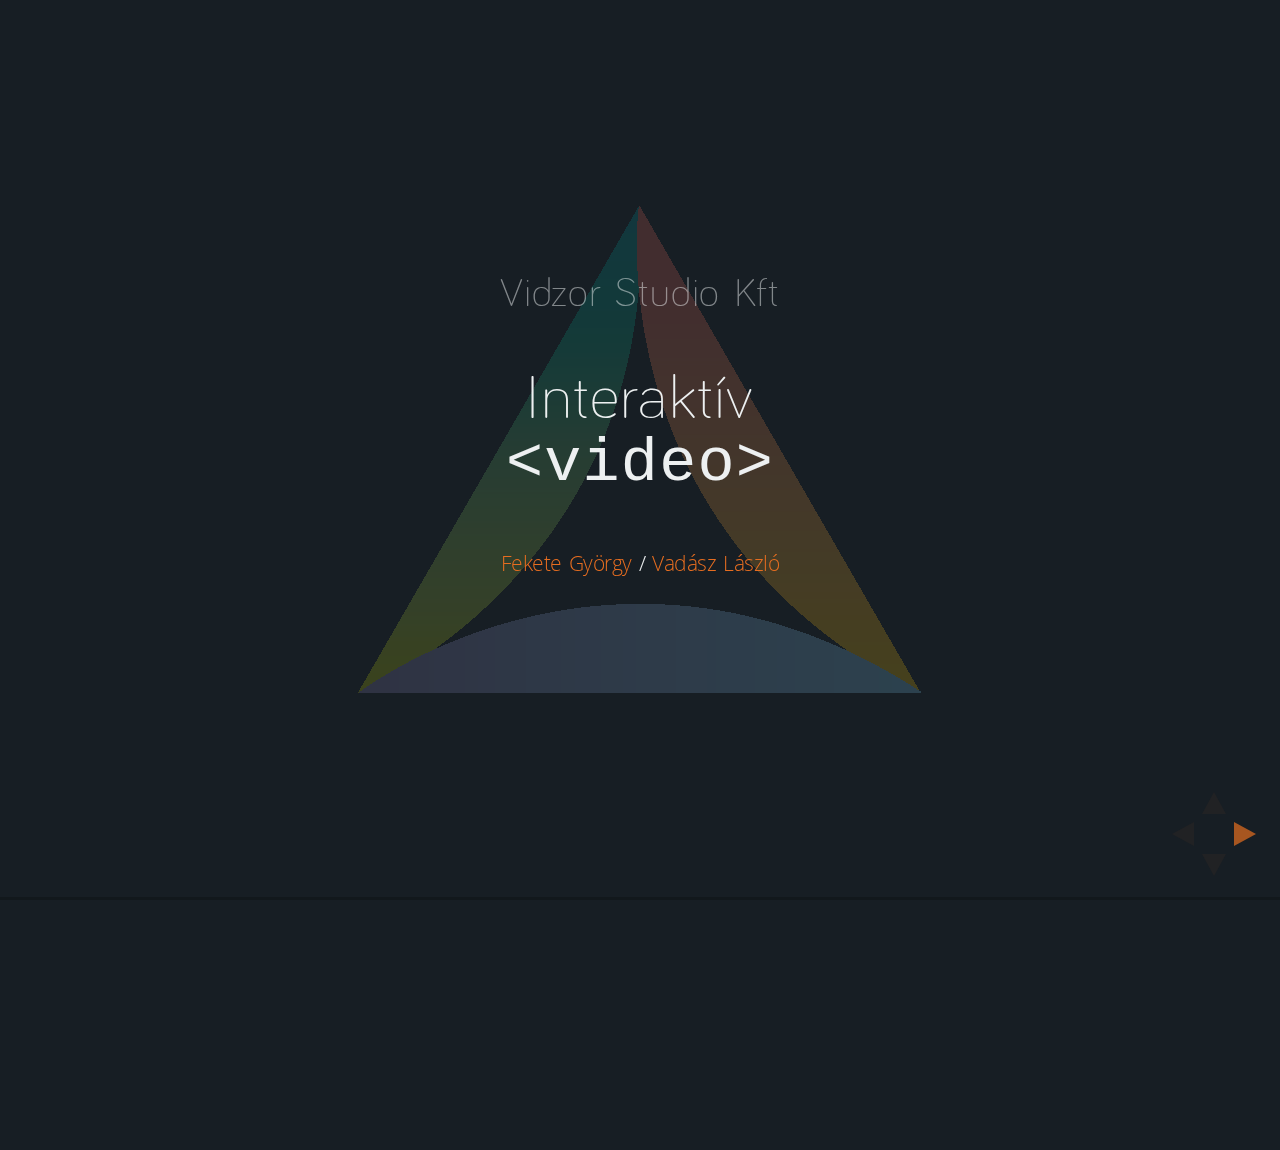
==== presentations/bmeklubest-2015-01-15/index.html @ bdf4fe71 "bme prezi init" ====
<!doctype html>
<html lang="en">

	<head>
		<meta charset="utf-8">

		<title>Vidzor - Interaktív &lt;video&gt;</title>

		<meta name="description" content="A framework for easily creating beautiful presentations using HTML">
		<meta name="author" content="Hakim El Hattab">

		<meta name="apple-mobile-web-app-capable" content="yes" />
		<meta name="apple-mobile-web-app-status-bar-style" content="black-translucent" />

		<meta name="viewport" content="width=device-width, initial-scale=1.0, maximum-scale=1.0, user-scalable=no">

		<link rel="stylesheet" href="css/reveal.min.css">
		<link rel="stylesheet" href="css/vidzor.css" id="theme">

		<!-- For syntax highlighting -->
		<link rel="stylesheet" href="lib/css/zenburn.css">

		<!-- If the query includes 'print-pdf', include the PDF print sheet -->
		<script>
			if( window.location.search.match( /print-pdf/gi ) ) {
				var link = document.createElement( 'link' );
				link.rel = 'stylesheet';
				link.type = 'text/css';
				link.href = 'css/print/pdf.css';
				document.getElementsByTagName( 'head' )[0].appendChild( link );
			}
		</script>

		<!--[if lt IE 9]>
		<script src="lib/js/html5shiv.js"></script>
		<![endif]-->
	</head>

	<body class="dark">

		<div class="reveal">

			<!-- Any section element inside of this container is displayed as a slide -->
			<div class="slides">
				<section data-background="assets/vidzor.png" data-background-size="30rem" data-background-id="bg-vidzor">

					<!--<img class="logo" src="assets/p-dark-logo2.png" width="100" style="margin-bottom: 100px">-->
					<h3 style="opacity: 0.5">Vidzor Studio Kft</h3>

					<h1>Interaktív<br> <code>&lt;video&gt;</code></h1>

					<p style="font-size: 0.8rem">
						<a href="mailto:f@vidzor.com">Fekete György</a> / <a href="mailto:lv@vidzor.com">Vadász László</a>
					</p>

				</section>

<!-- DEMO -->
				<section>
					<h2>Demo</h2>
					<iframe src="http://vidzor.com/media/projects/Qww8j8UsfW_.html?embed=true&t=1412775415811"
							name="vidzor"
							frameborder="0"
							mozallowfullscreen=""
							webkitallowfullscreen=""
							allowfullscreen=""
							style="width: 640px; height:480px;">
							<a href="http://vidzor.com">Vidzor - Interactive Videos</a>
					</iframe>
				</section>

				<section>

					<h2>Tartalom</h2>

					<ol>
						<li><code>&lt;video&gt;</code> lépésről lépésre</li>
						<li>A valóság</li>
						<li>Mobil platformok</li>
						<li>Az elkövetkezendő jövő API-jai</li>
					</ol>
				</section>

<!-- VIDEO 101 -->
				<section>
					<section data-background="assets/blender.png" data-background-size="40rem">
						<h1>Egy kis történelem</h1>
					</section>
					<section>
						<h2>Flash és Silverlight</h2>
						<pre><code data-trim class="html">
&lt;object width="300" height="500"&gt;
	&lt;param name="movie" value="http://www.yoursite.com/video.flv"&gt;
	&lt;embed src="http://www.yoursite.com/video.flv" width="300" height="500"&gt;&lt;/embed&gt;
&lt;/object&gt;
					</code></pre>

                        <ul class="nostyle">
                            <li>&plus; Egységes</li>
                            <li>&plus; Video stream</li>
                            <li class="fragment">&minus; Plugin szükséges</li>
                            <li class="fragment">&minus; Zárt</li>
                            <li class="fragment">&minus; A HTML és Flash közötti kommunikáció nehézkes</li>
                            <li class="fragment">&minus; Gyártók támogatásának hiánya</li>
                        </ul>

					</section>


					<section>
						<h2>HTML5 video</h2>
						<pre><code data-trim class="html">
&lt;video preload="auto" poster="url"&gt;
   &lt;source src="/video.webm#t=10" type="video/webm; codecs='vp8, vorbis'"/&gt;
   &lt;source src="/video.mp4#t=10" type="video/mp4; codecs='avc1.42C028, mp4a.40.2'"/&gt;
   ...
&lt;/video&gt;
					</code></pre>
                        <ul class="nostyle">
                            <li>&plus; Szabványos</li>
                            <li class="fragment">&plus; Többféle formátum</li>
                            <li class="fragment">&plus; HTML API</li>
                            <li class="fragment">&plus; Mobil eszközökön is elérhető</li>
                            <li class="fragment">&plus; Folyamatos fejlesztés</li>
                            <li class="fragment">&minus; Video stream hiánya</li>
                            <li class="fragment">&minus; Implementációs eltérések</li>
                        </ul>

					</section>

				</section>


<!-- Problémák -->
				<section>
					<section data-background="assets/matrix.png" data-background-size="30rem">
                        <h1>A jelen</h1>
                    </section>

					<section>
						<h2>Böngésző és formátum támogatottság</h2>

						<ul >
							<li><span style="display:inline-block; width:9.5rem;">Chrome <strong>3+</strong>:</span>  <code>WebM</code>, <code>OGV</code>, <code>MP4</code> <span class="muted">audio: ACC|MP3</span></li>
							<li><span style="display:inline-block; width:9.5rem;">Firefox <strong>15+</strong>: </span> <code>WebM</code>, <code>OGV</code>, <code>MP4</code> <span class="muted">részlegesen</span></li>
							<li><span style="display:inline-block; width:9.5rem;">Internet Explorer <strong>9+</strong>:</span> <code>MP4</code>, <code>WebM</code> <span class="muted">külön codekkel</span></li>
							<li><span style="display:inline-block; width:9.5rem;">Safari <strong>3+</strong>:</span> <code>MP4</code> <span class="muted">audio: ACC</span>, <code>OGV</code> <span class="muted">külön codekkel</span> + QuickTime</li>
						</ul>
					</section>

					<section>
						<h2>Implemtációs eltérések probémája</h2>
						<ul>
							<li class="fragment">Különböző számú / hiányzó eventek</li>
							<li class="fragment">Chrome párhuzamos letöltési limit</li>
                            <li>IE9-ben nem működik a <code>preload="none"</code> (mobile adatformagolom!)</li>
                            <li>IE &lt; 10 nem támogatja a fullscreen módot</li>
                            <li class="fragment">Időzítési problémák</li>
                            <li class="fragment"><code>timeupdate</code> event VS <code>setTimeout</code> VS <code>requestAnimationFrame</code> VS <code>&lt;track&gt;</code></li>
                            <li>iPhone-on a videólejátszás külön ablakban történik</li>
						</ul>
					</section>


					<section>
						<h2>Popcorn JS</h2>
					</section>
				</section>

<!-- Future -->
				<section data-background="assets/bttf.png" data-background-size="40rem" data-background-id="bg-feature">
					<h1>A közeljövő</h1>
				</section>

				<section>
					<section>
						<h2>&lt;track&gt;</h2>
						<p> Időzített szöveges adatsáv </p>

						<ul style="margin-top:1rem">
							<li>Típusai:
								<ul>
									<li>Felirat</li>
									<li>Fejezetek megjelölése</li>
									<li>Keresési információk</li>
									<li>Metaadatok</li>
								</ul>
							</li>

							<li class="fragment">Betölthető fájlként (VTT fájl ~ Subrip)</li>
							<li class="fragment">Dinaikusan is létrehozható (időzítés)</li>
							<li class="fragment">Támogatottság
								<ul>
									<li>Chrome <strong>23+</strong></li>
									<li>Firefox <strong>31+</strong></li>
									<li>Internet Explorer <strong>10+</strong></li>
									<li>Safari <strong>6+</strong></li>
								</ul>
							</li>
						</ul>
					</section>

					<section>
						<h2>&lt;track&gt; &dash; példa</h2>

						<pre><code data-trim class="html">
&lt;video&gt;
   &lt;source ...&gt;
   &lt;track kind="subtitle" src="sub-en.srt" srclang="en" default&gt;
   &lt;track kind="subtitle" src="sub-hu.srt" srclang="hu"&gt;
   &lt;track kind="chapters" src="..."&gt;
   &lt;track kind="descriptions" src="..."&gt;
   &lt;track kind="metadata" src="meta.vtt" label="Location informations"&gt;
&lt;/video&gt;
						</code></pre>
					</section>


					<section>
						<h2>MediaSource és MediaStream</h2>
						<ul>
							<li>MediaSource
								<ul>
									<li>videó (és audió) forrás manipulálása</li>
									<li>Hangsáv váltás lejátszás közben</li>
									<li>Bufferelés optimalizálása</li>
									<li>Videó részeletek korlátozás (pl. login)</li>
								</ul>
							</li>
							<li class="fragment">MediaStream
								<ul>
									<li>Valódi audio/videó stream</li>
									<li>Helyi adatfolyam pl: webkamera</li>
									<li>Távoli adatfolyam pl: WebRTC</li>
								</ul>
							</li>
							<li class="fragment">Támogatottság
								<ul>
									<li>Chrome <strong>23+</strong></li>
									<li>Firefox <strong>25+</strong></li>
									<li>Internet Explorer <strong>11+ (részben)</strong></li>
									<li>Safari <strong>8+ (részben)</strong></li>
								</ul>
							</li>
						</ul>

					</section>

					<section>
						<h2>MediaStream &dash; példa</h2>
						<iframe src="https://simpl.info/getusermedia/sources/" style="width: 640px; height:550px;"></iframe>
					</section>



					<section>
						<h2>EME</h2>
						<h3>Encrypted Media Extensions</h3>

						<ul>
							<li class="fragment">A Media Element (opcionális) bővítménye </li>
							<li class="fragment">Csak egy API <span class="muted">nincs benne a tartalom védelem</span> </li>
							<li class="fragment">Felhasználó azonosítást nem tartalmaz</li>
							<li class="fragment">Támogatás
								<ul>
									<li>Chrome <strong>23</strong> <br>
										<code class="muted">chrome://flags/#enable-encrypted-media</code><br>
										<code class="muted">chrome://flags/#disable-prefixed-encrypted-media</code></li>
									<li>Firefox <strong>25</strong></li>
									<li>Internet Explorer <strong>11</strong> <br><span  class="muted">Csak Window 8-on</span></li>
									<li>Safari <strong>8</strong></li>
								</ul>
							</li>
						</ul>
					</section>

					<section>
						<h2>Kapcsolódó technológiák</h2>

						<ul>
							<li>
								<h3 class="fragment" style="margin-bottom: 0.2em">Media Source</h3>
								<ul style="margin-bottom: 2em">
									<li class="fragment">Feldarabolt média stream-elése</li>
								</ul>
							</li>
							<li>
								<h3 class="fragment" style="margin-bottom: 0.2em">Dynamic Adaptive Streaming over HTTP (DASH)</h3>
								<ul style="margin-bottom: 2em">
									<li class="fragment">Körülményektől függő videó bitrate</li>
									<li class="fragment"><a href="http://www-itec.uni-klu.ac.at/dash/">DASH.js</a></li>
								</ul>
							</li>

							<li>
								<h3 class="fragment" style="margin-bottom: 0.2em">Media Presentation Description - .mpd fájl</h3>
								<ul style="margin-bottom: 2em">
									<li class="fragment">XML alapú</li>
									<li class="fragment">Stream-elt, több felbontásos (esetleg titkosított) videófálok leírója</li>
								</ul>
							</li>
						</ul>
					</section>
				</section>


<!-- The end -->
				<section data-background="assets/riddler.png" data-background-size="25rem" data-background-id="bg-riddler">
					<h1 style="font-size:400%"></h1>
				</section>


				<section>
					<h1>Köszönjük a figyelmet</h1>
					<a href="http://maxinteger.github.io/presentations/presentations/webkonf-2014-11-08/index.html#/">
						<img class="no-border" src="http://api.qrserver.com/v1/create-qr-code/?color=171E24&amp;bgcolor=edf0f1&amp;data=http%3A%2F%2Fmaxinteger.github.io%2Fpresentations%2Fpresentations%2Fwebkonf-2014-11-08%2Findex.html%23%2F&amp;qzone=1&amp;margin=0&amp;size=400x400&amp;ecc=L" alt="qr code" />
					</a>
				</section>

				<!-- Links -->
				<section>
					<ul style="list-style:none">
						<li>
							<a href="http://vidzor.com">Vidzor</a>
						</li>
						<li>
							<h3 style="margin-top:0.8rem; margin-bottom:0.3rem">&lt;video&gt;</h3>
							<ul>
								<li><a href="http://www.html5rocks.com/en/tutorials/video/basics/">HTML5rocks - video basic</a></li>
								<li><a href="http://www.w3.org/2010/05/video/mediaevents.html">Media events</a></li>
							</ul>
						</li>

						<li>
							<h3 style="margin-top:0.8rem; margin-bottom:0.3rem">&lt;track&gt;</h3>
							<ul>
								<li><a href="http://www.html5rocks.com/en/tutorials/track/basics/">HTML5rocks - Track tutorial</a></li>
								<li><a href="https://simpl.info/getusermedia/sources/">MediaStreamTrack példa</a></li>
							</ul>
						</li>


						<li>
							<h3 style="margin-top:0.8rem; margin-bottom:0.3rem">Media API</h3>
							<ul>
								<li><a href="http://updates.html5rocks.com/2011/11/Stream-video-using-the-MediaSource-API">HTML5rocks - MediaSource API</a></li>
								<li><a href="http://www.html5rocks.com/en/tutorials/getusermedia/intro/">HTML5rocks - Media Stream</a></li>
							</ul>
						</li>

						<li>
							<h3 style="margin-top:0.8rem; margin-bottom:0.3rem">Media titkosítás</h3>
							<ul>
								<li><a href="http://www.html5rocks.com/en/tutorials/eme/basics/">HTML5rock - EME WTF </a></li>
								<li><a href="http://www-itec.uni-klu.ac.at/dash/">DASH.js</a></li>
							</ul>
						</li>

						<li>
							<h3 style="margin-top:0.8rem; margin-bottom:0.3rem">Példák</h3>
							<ul>
								<li><a href="https://simpl.info/">Simpl.info</a></li>
							</ul>
						</li>
					</ul>
				</section>
			</div>



		</div>

		<script src="lib/js/head.min.js"></script>
		<script src="js/reveal.js"></script>

		<script>

			// Full list of configuration options available here:
			// https://github.com/hakimel/reveal.js#configuration
			Reveal.initialize({
				controls: true,
				progress: true,
				history: true,
				center: true,

				theme: Reveal.getQueryHash().theme, // available themes are in /css/theme
				transition: Reveal.getQueryHash().transition || 'default', // default/cube/page/concave/zoom/linear/fade/none

				// Parallax scrolling
				// parallaxBackgroundImage: 'https://s3.amazonaws.com/hakim-static/reveal-js/reveal-parallax-1.jpg',
				// parallaxBackgroundSize: '2100px 900px',

				// Optional libraries used to extend on reveal.js
				dependencies: [
					{ src: 'lib/js/classList.js', condition: function() { return !document.body.classList; }},
					{ src: 'plugin/markdown/marked.js', condition: function() { return !!document.querySelector( '[data-markdown]' ); } },
					{ src: 'plugin/markdown/markdown.js', condition: function() { return !!document.querySelector( '[data-markdown]' ); } },
					{ src: 'plugin/highlight/highlight.js', async: true, callback: function() { hljs.initHighlightingOnLoad(); } },
					{ src: 'plugin/zoom-js/zoom.js', async: true, condition: function() { return !!document.body.classList; } },
					{ src: 'plugin/notes/notes.js', async: true, condition: function() { return !!document.body.classList; } }
				]
			});

		</script>
		<script>
		  (function(i,s,o,g,r,a,m){i['GoogleAnalyticsObject']=r;i[r]=i[r]||function(){
		  (i[r].q=i[r].q||[]).push(arguments)},i[r].l=1*new Date();a=s.createElement(o),
		  m=s.getElementsByTagName(o)[0];a.async=1;a.src=g;m.parentNode.insertBefore(a,m)
		  })(window,document,'script','//www.google-analytics.com/analytics.js','ga');

		  ga('create', 'UA-58397188-1', 'auto');
		  ga('send', 'pageview');

		</script>
	</body>
</html>
---- presentations/bmeklubest-2015-01-15/css/vidzor.css ----
/**
 * Vidzor theme for reveal.js.
 */
@font-face {
  font-family: "Bariol";
  src: url("./fonts/Bariol_Light.otf");
  font-weight: 100;
  font-style: normal;
}

@font-face {
  font-family: "Bariol";
  src: url("./fonts/Bariol_Regular.otf");
  font-weight: 300;
  font-style: normal;
}

@font-face {
  font-family: "OpenSans";
  src: url("./fonts/OpenSans-Light.ttf") format("truetype");
  font-weight: 100;
  font-style: normal;
}


@font-face {
  font-family: "OpenSans";
  src: url("./fonts/OpenSans-Regular.ttf") format("truetype");
  font-weight: 300;
  font-style: normal;
}


@font-face {
  font-family: "OpenSans";
  src: url("./fonts/OpenSans-Bold.ttf") format("truetype");
  font-weight: 400;
  font-style: normal;
}

@font-face {
  font-family: "Mono";
  src: url("./fonts/InputMono-Regular.ttf") format("truetype");
  font-weight: 300;
  font-style: normal;
}


/* Let's get this party started */
::-webkit-scrollbar {
    width: 7px;
    height: 7px;
}

/* Track */
::-webkit-scrollbar-track {
  background: none;
}

/* Handle */
::-webkit-scrollbar-thumb {
    border-radius: 10px;
    background: rgba(0,0,0,0.1);
}
::-webkit-scrollbar-thumb:window-inactive {
  background: rgba(0,0,0,0.4);
}

/*********************************************
 * GLOBAL STYLES
 *********************************************/
html{
	font-size: 26px;
  letter-spacing: 0.01rem;
  word-spacing: 0.1rem;
}

ul.nostyle{
  list-style: none;
}

.reveal img.no-border{
  border: none !important;
}

.reveal img.logo{
  border: none;
  background: none;
}
.reveal iframe{
  max-height: 100%;
  max-width: 100%;
}
.reveal {
	letter-spacing: -0.02rem;
	line-height: 1.6rem;
	font-family: "OpenSans";
	font-weight: 100;
}

.reveal h1,
.reveal h2,
.reveal h3,
.reveal h4,
.reveal h5,
.reveal h6 {
  margin: 0 0 2.125rem 0;
  font-family: "Bariol", sans-serif;
  font-weight: 100;
  letter-spacing: 0.02em;
}

.reveal h1 {
	font-size: 2.375rem;
	line-height: 100%;
}

.reveal li {
  margin-bottom: 0.5rem;
}

.reveal li li {
  margin-bottom: 0.3rem;
}
.reveal li ul,
.reveal li ol{
  margin-top: 0.3rem;
}

.reveal .slide-background.present{
  opacity: 0.4;
}

.reveal #bg-feature.slide-background.present{
  opacity: 0.2;
}
.reveal #bg-vidzor.slide-background.present{
  opacity: 0.2;
}
.reveal #bg-riddler.slide-background.present{
  opacity: 0.6;
}

.reveal pre,
.reveal .pre-like{
	font-family: "Mono", monospace;
	padding: 2.5rem 1.5rem;
	font-size: 0.875rem;
	line-height: 1.1875rem;
	box-shadow: none;
	border-radius: 0.3rem;
}

.reveal pre .code{
  padding: 5px;
  overflow: auto;
  max-height: 400px;
  word-wrap: normal;
}
.reveal .pre-like * {
  text-align: left;
}

.reveal .muted{
	font-size: 0.75rem;
	line-height: 1.125rem;
}

.reveal a:not(.image) {
  text-decoration: none;
  -webkit-transition: color .15s ease;
  -moz-transition: color .15s ease;
  -ms-transition: color .15s ease;
  -o-transition: color .15s ease;
  transition: color .15s ease;
}

.reveal a:not(.image):hover {
  text-shadow: none;
  border: none;
}

.reveal section img {
  margin: 15px 0px;
  border: 4px solid #eeeeee;
  -webkit-transition: all .2s linear;
  -moz-transition: all .2s linear;
  -ms-transition: all .2s linear;
  -o-transition: all .2s linear;
  transition: all .2s linear;
}

.reveal a:hover img {
  box-shadow: none;
}

.reveal .progress span {
  -webkit-transition: width 800ms cubic-bezier(0.26, 0.86, 0.44, 0.985);
  -moz-transition: width 800ms cubic-bezier(0.26, 0.86, 0.44, 0.985);
  -ms-transition: width 800ms cubic-bezier(0.26, 0.86, 0.44, 0.985);
  -o-transition: width 800ms cubic-bezier(0.26, 0.86, 0.44, 0.985);
  transition: width 800ms cubic-bezier(0.26, 0.86, 0.44, 0.985);
}

/*********************************************
 * LINKS
 *********************************************/
.reveal a:not(.image) {
  color: #e66d20;
}

.light .reveal a:not(.image):hover {
  color: #71e9f4;
}

.light .reveal .roll span:after {
  color: #fff;
  background: #0d99a5;
}

/*********************************************
 * IMAGES
 *********************************************/
.reveal section img {
  background: rgba(255, 255, 255, 0.12);
  border-color: #eeeeee;
}

.reveal a:hover img {
  background: rgba(255, 255, 255, 0.2);
  border-color: #e66d20;
}

/*********************************************
 * NAVIGATION CONTROLS
 *********************************************/
.reveal .controls div.navigate-left,
.reveal .controls div.navigate-left.enabled {
  border-right-color: #e66d20;
}

.reveal .controls div.navigate-right,
.reveal .controls div.navigate-right.enabled {
  border-left-color: #e66d20;
}

.reveal .controls div.navigate-up,
.reveal .controls div.navigate-up.enabled {
  border-bottom-color: #e66d20;
}

.reveal .controls div.navigate-down,
.reveal .controls div.navigate-down.enabled {
  border-top-color: #e66d20;
}

.reveal .controls div.navigate-left.enabled:hover {
  border-right-color: #7e3c12;
}

.reveal .controls div.navigate-right.enabled:hover {
  border-left-color: #7e3c12;
}

.reveal .controls div.navigate-up.enabled:hover {
  border-bottom-color: #7e3c12;
}

.reveal .controls div.navigate-down.enabled:hover {
  border-top-color: #7e3c12;
}

/*********************************************
 * PROGRESS BAR
 *********************************************/
.reveal .progress {
  background: rgba(0, 0, 0, 0.2);
}

.reveal .progress span {
  background: #e66d20;

}

/*********************************************
 * SLIDE NUMBER
 *********************************************/
.reveal .slide-number {
  color: #e66d20;
}






/*********************************************
 * LIGHT
 *********************************************/
body.light {
	background-color: #fff;
}

.light .reveal {
	color: #171e24;
}

.light ::selection {
  color: white;
  background: #171e24;
  text-shadow: none;
}

.light .reveal pre,
.light .reveal pre code,
.light .reveal .pre-like{
	background-color: #e1e4e5;
	color: #171e24;
}




/*********************************************
 * DARK
 *********************************************/
body.dark {
	background-color: #171e24;
}

.dark .reveal {
	color: #edf0f1;
}

.dark ::selection {
  color: white;
  background: #171e24;
  text-shadow: none;
}

.dark .reveal pre,
.dark .reveal pre code,
.dark .reveal .pre-like{
	background-color: #273b4f;
	color: #edf0f1;
}

.dark .reveal .muted{
	color: #96a6a7;
}

.muted {
  opacity: 0.7;
  font-size: 0.7em;
}
.muted:hover{
  opacity: 1;
}
---- presentations/bmeklubest-2015-01-15/lib/css/zenburn.css ----
/*

Zenburn style from voldmar.ru (c) Vladimir Epifanov <voldmar@voldmar.ru>
based on dark.css by Ivan Sagalaev

*/

pre code {
  display: block; padding: 0.5em;
  background: #3F3F3F;
  color: #DCDCDC;
}

pre .keyword,
pre .tag,
pre .css .class,
pre .css .id,
pre .lisp .title,
pre .nginx .title,
pre .request,
pre .status,
pre .clojure .attribute {
  color: #E3CEAB;
}

pre .django .template_tag,
pre .django .variable,
pre .django .filter .argument {
  color: #DCDCDC;
}

pre .number,
pre .date {
  color: #8CD0D3;
}

pre .dos .envvar,
pre .dos .stream,
pre .variable,
pre .apache .sqbracket {
  color: #EFDCBC;
}

pre .dos .flow,
pre .diff .change,
pre .python .exception,
pre .python .built_in,
pre .literal,
pre .tex .special {
  color: #EFEFAF;
}

pre .diff .chunk,
pre .subst {
  color: #8F8F8F;
}

pre .dos .keyword,
pre .python .decorator,
pre .title,
pre .haskell .type,
pre .diff .header,
pre .ruby .class .parent,
pre .apache .tag,
pre .nginx .built_in,
pre .tex .command,
pre .prompt {
    color: #efef8f;
}

pre .dos .winutils,
pre .ruby .symbol,
pre .ruby .symbol .string,
pre .ruby .string {
  color: #DCA3A3;
}

pre .diff .deletion,
pre .string,
pre .tag .value,
pre .preprocessor,
pre .built_in,
pre .sql .aggregate,
pre .javadoc,
pre .smalltalk .class,
pre .smalltalk .localvars,
pre .smalltalk .array,
pre .css .rules .value,
pre .attr_selector,
pre .pseudo,
pre .apache .cbracket,
pre .tex .formula {
  color: #CC9393;
}

pre .shebang,
pre .diff .addition,
pre .comment,
pre .java .annotation,
pre .template_comment,
pre .pi,
pre .doctype {
  color: #7F9F7F;
}

pre .coffeescript .javascript,
pre .javascript .xml,
pre .tex .formula,
pre .xml .javascript,
pre .xml .vbscript,
pre .xml .css,
pre .xml .cdata {
  opacity: 0.5;
}
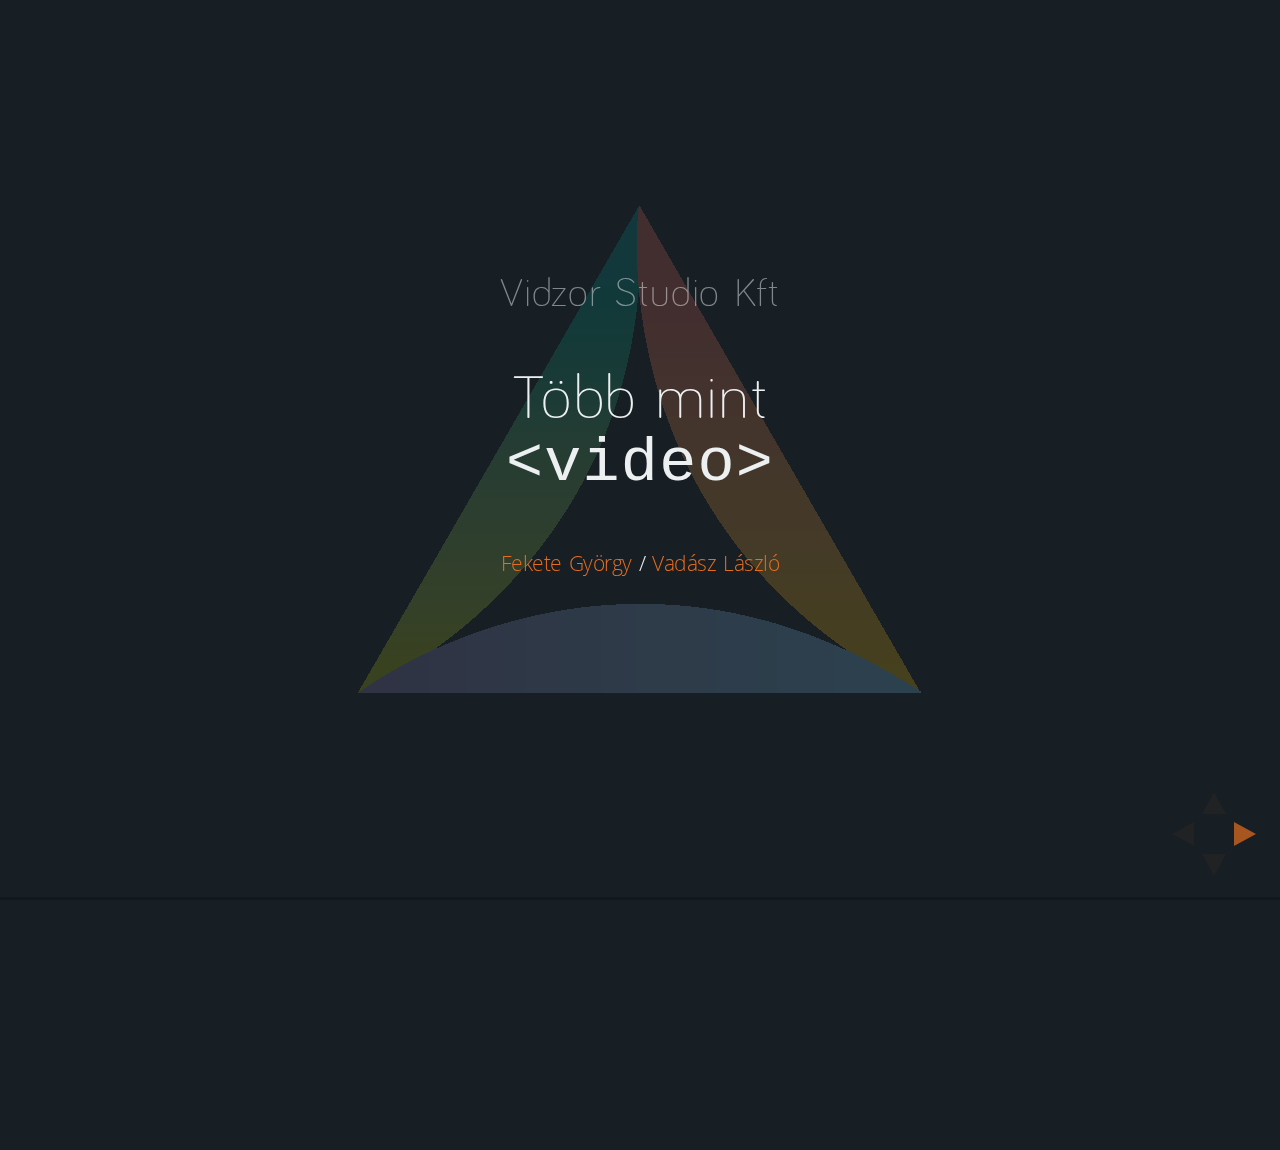
==== commit cda28ad5: "update" ====
--- a/presentations/bmeklubest-2015-01-15/index.html
+++ b/presentations/bmeklubest-2015-01-15/index.html
@@ -14,11 +14,11 @@
 
 		<meta name="viewport" content="width=device-width, initial-scale=1.0, maximum-scale=1.0, user-scalable=no">
 
-		<link rel="stylesheet" href="css/reveal.min.css">
-		<link rel="stylesheet" href="css/vidzor.css" id="theme">
+		<link rel="stylesheet" href="../vidzor-common/css/reveal.min.css">
+		<link rel="stylesheet" href="../vidzor-common/css/vidzor.css" id="theme">
 
 		<!-- For syntax highlighting -->
-		<link rel="stylesheet" href="lib/css/zenburn.css">
+		<link rel="stylesheet" href="../vidzor-common/lib/css/zenburn.css">
 
 		<!-- If the query includes 'print-pdf', include the PDF print sheet -->
 		<script>
@@ -42,17 +42,16 @@
 
 			<!-- Any section element inside of this container is displayed as a slide -->
 			<div class="slides">
-				<section data-background="assets/vidzor.png" data-background-size="30rem" data-background-id="bg-vidzor">
+				<section data-background="../vidzor-common/assets/vidzor.png" data-background-size="30rem" data-background-id="bg-vidzor">
 
 					<!--<img class="logo" src="assets/p-dark-logo2.png" width="100" style="margin-bottom: 100px">-->
 					<h3 style="opacity: 0.5">Vidzor Studio Kft</h3>
 
-					<h1>Interaktív<br> <code>&lt;video&gt;</code></h1>
+					<h1>Több mint<br> <code>&lt;video&gt;</code></h1>
 
 					<p style="font-size: 0.8rem">
 						<a href="mailto:f@vidzor.com">Fekete György</a> / <a href="mailto:lv@vidzor.com">Vadász László</a>
 					</p>
-
 				</section>
 
 <!-- DEMO -->
@@ -64,111 +63,89 @@
 							mozallowfullscreen=""
 							webkitallowfullscreen=""
 							allowfullscreen=""
-							style="width: 640px; height:480px;">
+							style="width: 900px; height:550px;">
 							<a href="http://vidzor.com">Vidzor - Interactive Videos</a>
 					</iframe>
 				</section>
 
-				<section>
-
-					<h2>Tartalom</h2>
-
-					<ol>
-						<li><code>&lt;video&gt;</code> lépésről lépésre</li>
-						<li>A valóság</li>
-						<li>Mobil platformok</li>
-						<li>Az elkövetkezendő jövő API-jai</li>
-					</ol>
-				</section>
-
 <!-- VIDEO 101 -->
 				<section>
-					<section data-background="assets/blender.png" data-background-size="40rem">
+					<section data-background="../vidzor-common/assets/blender.png" data-background-size="40rem">
 						<h1>Egy kis történelem</h1>
 					</section>
 					<section>
 						<h2>Flash és Silverlight</h2>
+                        <ul class="nostyle">
+                            <li class="text-green">&plus; Egységes</li>
+                            <li class="fragment text-green">&plus; Video stream</li>
+                            <li class="fragment text-red">&minus; Plugin szükséges</li>
+                            <li class="fragment text-red">&minus; Zárt</li>
+                            <li class="fragment text-red">&minus; A HTML és Flash közötti kommunikáció nehézkes</li>
+                            <li class="fragment text-red">&minus; Gyártók támogatásának hiánya</li>
+                        </ul>
 						<pre><code data-trim class="html">
 &lt;object width="300" height="500"&gt;
-	&lt;param name="movie" value="http://www.yoursite.com/video.flv"&gt;
-	&lt;embed src="http://www.yoursite.com/video.flv" width="300" height="500"&gt;&lt;/embed&gt;
+   &lt;param name="movie" value="http://www.yoursite.com/video.flv"&gt;
+   &lt;embed src="http://www.yoursite.com/video.flv" width="300" height="500"&gt;&lt;/embed&gt;
 &lt;/object&gt;
 					</code></pre>
 
-                        <ul class="nostyle">
-                            <li>&plus; Egységes</li>
-                            <li>&plus; Video stream</li>
-                            <li class="fragment">&minus; Plugin szükséges</li>
-                            <li class="fragment">&minus; Zárt</li>
-                            <li class="fragment">&minus; A HTML és Flash közötti kommunikáció nehézkes</li>
-                            <li class="fragment">&minus; Gyártók támogatásának hiánya</li>
+
+					</section>
+
+
+					<section>
+						<h2>HTML5 video</h2>
+				       <ul class="nostyle">
+                            <li class="text-green">&plus; Szabványos</li>
+                            <li class="fragment text-green">&plus; Többféle formátum</li>
+                            <li class="fragment text-green">&plus; HTML API</li>
+                            <li class="fragment text-green">&plus; Mobil eszközökön is elérhető</li>
+                            <li class="fragment text-green">&plus; Folyamatos fejlesztés</li>
+                            <li class="fragment text-red">&minus; Video stream és titkosítás hiánya <b>*</b></li>
+                            <li class="fragment text-red">&minus; Implementációs eltérések</li>
                         </ul>
-
-					</section>
-
-
-					<section>
-						<h2>HTML5 video</h2>
 						<pre><code data-trim class="html">
 &lt;video preload="auto" poster="url"&gt;
    &lt;source src="/video.webm#t=10" type="video/webm; codecs='vp8, vorbis'"/&gt;
-   &lt;source src="/video.mp4#t=10" type="video/mp4; codecs='avc1.42C028, mp4a.40.2'"/&gt;
    ...
 &lt;/video&gt;
-					</code></pre>
-                        <ul class="nostyle">
-                            <li>&plus; Szabványos</li>
-                            <li class="fragment">&plus; Többféle formátum</li>
-                            <li class="fragment">&plus; HTML API</li>
-                            <li class="fragment">&plus; Mobil eszközökön is elérhető</li>
-                            <li class="fragment">&plus; Folyamatos fejlesztés</li>
-                            <li class="fragment">&minus; Video stream hiánya</li>
-                            <li class="fragment">&minus; Implementációs eltérések</li>
-                        </ul>
-
-					</section>
-
-				</section>
-
-
-<!-- Problémák -->
-				<section>
-					<section data-background="assets/matrix.png" data-background-size="30rem">
-                        <h1>A jelen</h1>
-                    </section>
+						</code></pre>
+
+
+					</section>
 
 					<section>
 						<h2>Böngésző és formátum támogatottság</h2>
 
 						<ul >
-							<li><span style="display:inline-block; width:9.5rem;">Chrome <strong>3+</strong>:</span>  <code>WebM</code>, <code>OGV</code>, <code>MP4</code> <span class="muted">audio: ACC|MP3</span></li>
+							<li><span style="display:inline-block; width:9.5rem;">Chrome <strong>3+</strong>:</span>  <code>WebM</code>, <code>OGV</code>, <code>MP4</code> <span class="muted">audio: AAC|MP3</span></li>
 							<li><span style="display:inline-block; width:9.5rem;">Firefox <strong>15+</strong>: </span> <code>WebM</code>, <code>OGV</code>, <code>MP4</code> <span class="muted">részlegesen</span></li>
 							<li><span style="display:inline-block; width:9.5rem;">Internet Explorer <strong>9+</strong>:</span> <code>MP4</code>, <code>WebM</code> <span class="muted">külön codekkel</span></li>
-							<li><span style="display:inline-block; width:9.5rem;">Safari <strong>3+</strong>:</span> <code>MP4</code> <span class="muted">audio: ACC</span>, <code>OGV</code> <span class="muted">külön codekkel</span> + QuickTime</li>
-						</ul>
-					</section>
-
-					<section>
-						<h2>Implemtációs eltérések probémája</h2>
+							<li><span style="display:inline-block; width:9.5rem;">Safari <strong>3+</strong>:</span> <code>MP4</code> <span class="muted">audio: AAC</span>, <code>OGV</code> <span class="muted">külön codekkel</span> + QuickTime</li>
+						</ul>
+					</section>
+
+					<section>
+						<h2>Implemtációs eltérések problémája</h2>
+
 						<ul>
 							<li class="fragment">Különböző számú / hiányzó eventek</li>
 							<li class="fragment">Chrome párhuzamos letöltési limit</li>
-                            <li>IE9-ben nem működik a <code>preload="none"</code> (mobile adatformagolom!)</li>
-                            <li>IE &lt; 10 nem támogatja a fullscreen módot</li>
+                            <li class="fragment">IE9-ben nem működik a <code>preload="none"</code> (mobile adatformagolom!)</li>
+                            <li class="fragment">IE &lt; 10 nem támogatja a fullscreen módot</li>
                             <li class="fragment">Időzítési problémák</li>
                             <li class="fragment"><code>timeupdate</code> event VS <code>setTimeout</code> VS <code>requestAnimationFrame</code> VS <code>&lt;track&gt;</code></li>
-                            <li>iPhone-on a videólejátszás külön ablakban történik</li>
-						</ul>
-					</section>
-
-
-					<section>
-						<h2>Popcorn JS</h2>
-					</section>
+                            <li class="fragment">iPhone-on a videólejátszás külön ablakban történik</li>
+						</ul>
+
+						<p class="fragment" style="margin-top: 1em">Az egyszerű videólejátszás esetén ezek a hibák nem okoznak fennakadást</p>
+					</section>
+
 				</section>
 
 <!-- Future -->
-				<section data-background="assets/bttf.png" data-background-size="40rem" data-background-id="bg-feature">
+				<section data-background="../vidzor-common/assets/bttf.png" data-background-size="40rem" data-background-id="bg-feature">
 					<h1>A közeljövő</h1>
 				</section>
 
@@ -178,7 +155,7 @@
 						<p> Időzített szöveges adatsáv </p>
 
 						<ul style="margin-top:1rem">
-							<li>Típusai:
+							<li class="fragment">Típusai:
 								<ul>
 									<li>Felirat</li>
 									<li>Fejezetek megjelölése</li>
@@ -187,7 +164,7 @@
 								</ul>
 							</li>
 
-							<li class="fragment">Betölthető fájlként (VTT fájl ~ Subrip)</li>
+							<li class="fragment">Betölthető fájlként (VTT fájl ~ SubRip)</li>
 							<li class="fragment">Dinaikusan is létrehozható (időzítés)</li>
 							<li class="fragment">Támogatottság
 								<ul>
@@ -221,10 +198,10 @@
 						<ul>
 							<li>MediaSource
 								<ul>
-									<li>videó (és audió) forrás manipulálása</li>
+									<li>Videó (és audió) forrás manipulálása</li>
 									<li>Hangsáv váltás lejátszás közben</li>
 									<li>Bufferelés optimalizálása</li>
-									<li>Videó részeletek korlátozás (pl. login)</li>
+									<li>Videó részletek korlátozás (pl. login)</li>
 								</ul>
 							</li>
 							<li class="fragment">MediaStream
@@ -243,14 +220,13 @@
 								</ul>
 							</li>
 						</ul>
-
-					</section>
+					</section>
+
 
 					<section>
 						<h2>MediaStream &dash; példa</h2>
-						<iframe src="https://simpl.info/getusermedia/sources/" style="width: 640px; height:550px;"></iframe>
-					</section>
-
+						<iframe src="https://simpl.info/getusermedia/sources/" style="width: 900px; height:550px;"></iframe>
+					</section>
 
 
 					<section>
@@ -261,13 +237,12 @@
 							<li class="fragment">A Media Element (opcionális) bővítménye </li>
 							<li class="fragment">Csak egy API <span class="muted">nincs benne a tartalom védelem</span> </li>
 							<li class="fragment">Felhasználó azonosítást nem tartalmaz</li>
+							<li class="fragment">Netflix!</li>
 							<li class="fragment">Támogatás
 								<ul>
-									<li>Chrome <strong>23</strong> <br>
-										<code class="muted">chrome://flags/#enable-encrypted-media</code><br>
-										<code class="muted">chrome://flags/#disable-prefixed-encrypted-media</code></li>
+									<li>Chrome <strong>23</strong> <span  class="muted">Alapből flag mögé rejtve</span></li>
 									<li>Firefox <strong>25</strong></li>
-									<li>Internet Explorer <strong>11</strong> <br><span  class="muted">Csak Window 8-on</span></li>
+									<li>Internet Explorer <strong>11</strong> <span  class="muted">Csak Window 8-on</span></li>
 									<li>Safari <strong>8</strong></li>
 								</ul>
 							</li>
@@ -278,42 +253,94 @@
 						<h2>Kapcsolódó technológiák</h2>
 
 						<ul>
-							<li>
-								<h3 class="fragment" style="margin-bottom: 0.2em">Media Source</h3>
+							<li  class="fragment">
+								<h3 style="margin-bottom: 0.2em">Media Source</h3>
 								<ul style="margin-bottom: 2em">
-									<li class="fragment">Feldarabolt média stream-elése</li>
-								</ul>
-							</li>
-							<li>
-								<h3 class="fragment" style="margin-bottom: 0.2em">Dynamic Adaptive Streaming over HTTP (DASH)</h3>
+									<li>Feldarabolt média stream-elése</li>
+								</ul>
+							</li>
+							<li class="fragment">
+								<h3 style="margin-bottom: 0.2em">Dynamic Adaptive Streaming over HTTP (DASH)</h3>
 								<ul style="margin-bottom: 2em">
-									<li class="fragment">Körülményektől függő videó bitrate</li>
-									<li class="fragment"><a href="http://www-itec.uni-klu.ac.at/dash/">DASH.js</a></li>
-								</ul>
-							</li>
-
-							<li>
-								<h3 class="fragment" style="margin-bottom: 0.2em">Media Presentation Description - .mpd fájl</h3>
+									<li>Körülményektől függő videó bitrate</li>
+									<li><a href="http://www-itec.uni-klu.ac.at/dash/">DASH.js</a></li>
+								</ul>
+							</li>
+							<li class="fragment">
+								<h3 style="margin-bottom: 0.2em">Media Presentation Description - .mpd fájl</h3>
 								<ul style="margin-bottom: 2em">
-									<li class="fragment">XML alapú</li>
-									<li class="fragment">Stream-elt, több felbontásos (esetleg titkosított) videófálok leírója</li>
-								</ul>
-							</li>
-						</ul>
-					</section>
+									<li>XML alapú</li>
+									<li>Stream-elt, több felbontásos (esetleg titkosított) videófálok leírója</li>
+								</ul>
+							</li>
+						</ul>
+					</section>
+
+
+				</section>
+
+				<section>
+					<section data-background="../vidzor-common/assets/mobile.png" data-background-size="40rem" data-background-id="bg-feature">
+						<h1>Jelen</h1>
+					</section>
+
+
+					<section>
+						<h2>Trendek - lehetőségek</h2>
+						<ul>
+							<li class="fragment">Rohamosan növekvő videó fogyasztás (~80-90%)</li>
+							<li class="fragment">Webes technológiák rohamos fejlődése</li>
+							<li class="fragment">Egyre jobb és egységesebb videó paltform (HTML5)</li>
+							<li class="fragment">Egyszerű videó készítés -> egyszerű szerkesztés?</li>
+							<li class="fragment">Videó mint reklámfelület</li>
+							<li class="fragment">Videó lejtászás lehetőségeink kibővítése</li>
+						</ul>
+					</section>
+
+					<section>
+						<h2>Video game</h2>
+						<iframe src="http://watch.vidzor.com/AVPEiSBhSE_?t=201412191722&autoplay=1" style="width: 900px; height:550px;"></iframe>
+					</section>
+
+					<section>
+						<h2>360° videó</h2>
+						<iframe src="http://eyes.kolor.com/fr/i/846775716f45c58221bb265eeb74e4df" style="width: 900px; height:550px;"></iframe>
+					</section>
+
+					<section>
+						<h2>Paralell videó</h2>
+						<iframe src="https://www.hondatheotherside.com/?x=en-gb&x=hu" style="width: 900px; height:550px;"></iframe>
+					</section>
+
+					<section>
+						<h2>WebGL</h2>
+						<iframe src="https://developer.mozilla.org/samples/webgl/sample8/index.html" style="width: 900px; height:550px;"></iframe>
+					</section>
+
+					<section>
+						<h2>További lehetőségek</h2>
+						<ul>
+							<li class="fragment">Mozgáskövetés</li>
+							<li class="fragment">Arcfelismerés</li>
+							<li class="fragment">Autómatikus fejezet keresés/felismerés</li>
+						</ul>
+						<a href="http://my.vidzor.com/#/">Vidzor editor</a>
+						<a href="https://popcorn.webmaker.org/">Popcorn maker</a>
+					</section>
+
 				</section>
 
 
 <!-- The end -->
-				<section data-background="assets/riddler.png" data-background-size="25rem" data-background-id="bg-riddler">
+				<section data-background="../vidzor-common/assets/riddler.png" data-background-size="25rem" data-background-id="bg-riddler">
 					<h1 style="font-size:400%"></h1>
 				</section>
 
 
 				<section>
 					<h1>Köszönjük a figyelmet</h1>
-					<a href="http://maxinteger.github.io/presentations/presentations/webkonf-2014-11-08/index.html#/">
-						<img class="no-border" src="http://api.qrserver.com/v1/create-qr-code/?color=171E24&amp;bgcolor=edf0f1&amp;data=http%3A%2F%2Fmaxinteger.github.io%2Fpresentations%2Fpresentations%2Fwebkonf-2014-11-08%2Findex.html%23%2F&amp;qzone=1&amp;margin=0&amp;size=400x400&amp;ecc=L" alt="qr code" />
+					<a href="http://maxinteger.github.io/presentations/presentations/bmeklubest-2015-01-15/index.html#/">
+						<img class="no-border" src="http://api.qrserver.com/v1/create-qr-code/?color=171E24&amp;bgcolor=edf0f1&amp;data=http%3A%2F%2Fmaxinteger.github.io%2Fpresentations%2Fpresentations%2Fbmeklubest-2015-01-15%2Findex.html%23%2F&amp;qzone=1&amp;margin=0&amp;size=400x400&amp;ecc=L" alt="qr code" />
 					</a>
 				</section>
 
@@ -323,43 +350,15 @@
 						<li>
 							<a href="http://vidzor.com">Vidzor</a>
 						</li>
-						<li>
-							<h3 style="margin-top:0.8rem; margin-bottom:0.3rem">&lt;video&gt;</h3>
-							<ul>
-								<li><a href="http://www.html5rocks.com/en/tutorials/video/basics/">HTML5rocks - video basic</a></li>
-								<li><a href="http://www.w3.org/2010/05/video/mediaevents.html">Media events</a></li>
-							</ul>
-						</li>
-
-						<li>
-							<h3 style="margin-top:0.8rem; margin-bottom:0.3rem">&lt;track&gt;</h3>
-							<ul>
-								<li><a href="http://www.html5rocks.com/en/tutorials/track/basics/">HTML5rocks - Track tutorial</a></li>
-								<li><a href="https://simpl.info/getusermedia/sources/">MediaStreamTrack példa</a></li>
-							</ul>
-						</li>
-
-
-						<li>
-							<h3 style="margin-top:0.8rem; margin-bottom:0.3rem">Media API</h3>
-							<ul>
-								<li><a href="http://updates.html5rocks.com/2011/11/Stream-video-using-the-MediaSource-API">HTML5rocks - MediaSource API</a></li>
-								<li><a href="http://www.html5rocks.com/en/tutorials/getusermedia/intro/">HTML5rocks - Media Stream</a></li>
-							</ul>
-						</li>
-
-						<li>
-							<h3 style="margin-top:0.8rem; margin-bottom:0.3rem">Media titkosítás</h3>
-							<ul>
-								<li><a href="http://www.html5rocks.com/en/tutorials/eme/basics/">HTML5rock - EME WTF </a></li>
-								<li><a href="http://www-itec.uni-klu.ac.at/dash/">DASH.js</a></li>
-							</ul>
-						</li>
+						<li><a href="http://maxinteger.github.io/presentations/presentations/webkonf-2014-11-08/index.html">Webkonf 2014 - interaktív &lt;video&gt;</a></li>
 
 						<li>
 							<h3 style="margin-top:0.8rem; margin-bottom:0.3rem">Példák</h3>
 							<ul>
-								<li><a href="https://simpl.info/">Simpl.info</a></li>
+								<li><a href="http://watch.vidzor.com/AVPEiSBhSE_?t=201412191722&autoplay=1">Vidzor - Icerage</a></li>
+								<li><a href="http://www.kolor.com/360-video/autopano-video-360-video-stitcher.html">Kolor - 360° video</a></li>
+								<li><a href="https://www.hondatheotherside.com/?x=en-gb&x=hu">Youtube - Paralell video</a></li>
+								<li><a href="https://simpl.info/">Simpl.info - technológiai példák</a></li>
 							</ul>
 						</li>
 					</ul>
@@ -370,8 +369,8 @@
 
 		</div>
 
-		<script src="lib/js/head.min.js"></script>
-		<script src="js/reveal.js"></script>
+		<script src="../vidzor-common/lib/js/head.min.js"></script>
+		<script src="../vidzor-common/js/reveal.js"></script>
 
 		<script>
 
@@ -392,12 +391,12 @@
 
 				// Optional libraries used to extend on reveal.js
 				dependencies: [
-					{ src: 'lib/js/classList.js', condition: function() { return !document.body.classList; }},
-					{ src: 'plugin/markdown/marked.js', condition: function() { return !!document.querySelector( '[data-markdown]' ); } },
-					{ src: 'plugin/markdown/markdown.js', condition: function() { return !!document.querySelector( '[data-markdown]' ); } },
-					{ src: 'plugin/highlight/highlight.js', async: true, callback: function() { hljs.initHighlightingOnLoad(); } },
-					{ src: 'plugin/zoom-js/zoom.js', async: true, condition: function() { return !!document.body.classList; } },
-					{ src: 'plugin/notes/notes.js', async: true, condition: function() { return !!document.body.classList; } }
+					{ src: '../vidzor-common/lib/js/classList.js', condition: function() { return !document.body.classList; }},
+					{ src: '../vidzor-common/plugin/markdown/marked.js', condition: function() { return !!document.querySelector( '[data-markdown]' ); } },
+					{ src: '../vidzor-common/plugin/markdown/markdown.js', condition: function() { return !!document.querySelector( '[data-markdown]' ); } },
+					{ src: '../vidzor-common/plugin/highlight/highlight.js', async: true, callback: function() { hljs.initHighlightingOnLoad(); } },
+					{ src: '../vidzor-common/plugin/zoom-js/zoom.js', async: true, condition: function() { return !!document.body.classList; } },
+					{ src: '../vidzor-common/plugin/notes/notes.js', async: true, condition: function() { return !!document.body.classList; } }
 				]
 			});
 
--- a/presentations/vidzor-common/css/vidzor.css
+++ b/presentations/vidzor-common/css/vidzor.css
@@ -0,0 +1,372 @@
+/**
+ * Vidzor theme for reveal.js.
+ */
+@font-face {
+  font-family: "Bariol";
+  src: url("./fonts/Bariol_Light.otf");
+  font-weight: 100;
+  font-style: normal;
+}
+
+@font-face {
+  font-family: "Bariol";
+  src: url("./fonts/Bariol_Regular.otf");
+  font-weight: 300;
+  font-style: normal;
+}
+
+@font-face {
+  font-family: "OpenSans";
+  src: url("./fonts/OpenSans-Light.ttf") format("truetype");
+  font-weight: 100;
+  font-style: normal;
+}
+
+
+@font-face {
+  font-family: "OpenSans";
+  src: url("./fonts/OpenSans-Regular.ttf") format("truetype");
+  font-weight: 300;
+  font-style: normal;
+}
+
+
+@font-face {
+  font-family: "OpenSans";
+  src: url("./fonts/OpenSans-Bold.ttf") format("truetype");
+  font-weight: 400;
+  font-style: normal;
+}
+
+@font-face {
+  font-family: "Mono";
+  src: url("./fonts/InputMono-Regular.ttf") format("truetype");
+  font-weight: 300;
+  font-style: normal;
+}
+
+
+/* Let's get this party started */
+::-webkit-scrollbar {
+    width: 7px;
+    height: 7px;
+}
+
+/* Track */
+::-webkit-scrollbar-track {
+  background: none;
+}
+
+/* Handle */
+::-webkit-scrollbar-thumb {
+    border-radius: 10px;
+    background: rgba(0,0,0,0.1);
+}
+::-webkit-scrollbar-thumb:window-inactive {
+  background: rgba(0,0,0,0.4);
+}
+
+/*********************************************
+ * GLOBAL STYLES
+ *********************************************/
+html{
+	font-size: 26px;
+  letter-spacing: 0.01rem;
+  word-spacing: 0.1rem;
+}
+
+.reveal .nostyle{
+  list-style: none;
+}
+
+.reveal .text-red{
+  color: #ff2c2d;
+}
+
+
+.reveal .text-green{
+  color: #17ff2e;
+}
+
+
+.reveal .text-blue{
+  color: #1b91ff;
+}
+
+.reveal img.no-border{
+  border: none !important;
+}
+
+.reveal img.logo{
+  border: none;
+  background: none;
+}
+.reveal iframe{
+  max-height: 100%;
+  max-width: 100%;
+}
+.reveal {
+	letter-spacing: -0.02rem;
+	line-height: 1.6rem;
+	font-family: "OpenSans";
+	font-weight: 100;
+}
+
+.reveal h1,
+.reveal h2,
+.reveal h3,
+.reveal h4,
+.reveal h5,
+.reveal h6 {
+  margin: 0 0 2.125rem 0;
+  font-family: "Bariol", sans-serif;
+  font-weight: 100;
+  letter-spacing: 0.02em;
+}
+
+.reveal h1 {
+	font-size: 2.375rem;
+	line-height: 100%;
+}
+
+.reveal li {
+  margin-bottom: 0.5rem;
+}
+
+.reveal li li {
+  margin-bottom: 0.3rem;
+}
+.reveal li ul,
+.reveal li ol{
+  margin-top: 0.3rem;
+}
+
+.reveal .slide-background.present{
+  opacity: 0.4;
+}
+
+.reveal #bg-feature.slide-background.present{
+  opacity: 0.2;
+}
+.reveal #bg-vidzor.slide-background.present{
+  opacity: 0.2;
+}
+.reveal #bg-riddler.slide-background.present{
+  opacity: 0.6;
+}
+
+.reveal pre,
+.reveal .pre-like{
+	font-family: "Mono", monospace;
+	padding: 2.5rem 1.5rem;
+	font-size: 0.875rem;
+	line-height: 1.1875rem;
+	box-shadow: none;
+	border-radius: 0.3rem;
+}
+
+.reveal pre .code{
+  padding: 5px;
+  overflow: auto;
+  max-height: 400px;
+  word-wrap: normal;
+}
+.reveal .pre-like * {
+  text-align: left;
+}
+
+.reveal .muted{
+	font-size: 0.75rem;
+	line-height: 1.125rem;
+}
+
+.reveal a:not(.image) {
+  text-decoration: none;
+  -webkit-transition: color .15s ease;
+  -moz-transition: color .15s ease;
+  -ms-transition: color .15s ease;
+  -o-transition: color .15s ease;
+  transition: color .15s ease;
+}
+
+.reveal a:not(.image):hover {
+  text-shadow: none;
+  border: none;
+}
+
+.reveal section img {
+  margin: 15px 0px;
+  border: 4px solid #eeeeee;
+  -webkit-transition: all .2s linear;
+  -moz-transition: all .2s linear;
+  -ms-transition: all .2s linear;
+  -o-transition: all .2s linear;
+  transition: all .2s linear;
+}
+
+.reveal a:hover img {
+  box-shadow: none;
+}
+
+.reveal .progress span {
+  -webkit-transition: width 800ms cubic-bezier(0.26, 0.86, 0.44, 0.985);
+  -moz-transition: width 800ms cubic-bezier(0.26, 0.86, 0.44, 0.985);
+  -ms-transition: width 800ms cubic-bezier(0.26, 0.86, 0.44, 0.985);
+  -o-transition: width 800ms cubic-bezier(0.26, 0.86, 0.44, 0.985);
+  transition: width 800ms cubic-bezier(0.26, 0.86, 0.44, 0.985);
+}
+
+/*********************************************
+ * LINKS
+ *********************************************/
+.reveal a:not(.image) {
+  color: #e66d20;
+}
+
+.light .reveal a:not(.image):hover {
+  color: #71e9f4;
+}
+
+.light .reveal .roll span:after {
+  color: #fff;
+  background: #0d99a5;
+}
+
+/*********************************************
+ * IMAGES
+ *********************************************/
+.reveal section img {
+  background: rgba(255, 255, 255, 0.12);
+  border-color: #eeeeee;
+}
+
+.reveal a:hover img {
+  background: rgba(255, 255, 255, 0.2);
+  border-color: #e66d20;
+}
+
+/*********************************************
+ * NAVIGATION CONTROLS
+ *********************************************/
+.reveal .controls div.navigate-left,
+.reveal .controls div.navigate-left.enabled {
+  border-right-color: #e66d20;
+}
+
+.reveal .controls div.navigate-right,
+.reveal .controls div.navigate-right.enabled {
+  border-left-color: #e66d20;
+}
+
+.reveal .controls div.navigate-up,
+.reveal .controls div.navigate-up.enabled {
+  border-bottom-color: #e66d20;
+}
+
+.reveal .controls div.navigate-down,
+.reveal .controls div.navigate-down.enabled {
+  border-top-color: #e66d20;
+}
+
+.reveal .controls div.navigate-left.enabled:hover {
+  border-right-color: #7e3c12;
+}
+
+.reveal .controls div.navigate-right.enabled:hover {
+  border-left-color: #7e3c12;
+}
+
+.reveal .controls div.navigate-up.enabled:hover {
+  border-bottom-color: #7e3c12;
+}
+
+.reveal .controls div.navigate-down.enabled:hover {
+  border-top-color: #7e3c12;
+}
+
+/*********************************************
+ * PROGRESS BAR
+ *********************************************/
+.reveal .progress {
+  background: rgba(0, 0, 0, 0.2);
+}
+
+.reveal .progress span {
+  background: #e66d20;
+
+}
+
+/*********************************************
+ * SLIDE NUMBER
+ *********************************************/
+.reveal .slide-number {
+  color: #e66d20;
+}
+
+
+
+
+
+
+/*********************************************
+ * LIGHT
+ *********************************************/
+body.light {
+	background-color: #fff;
+}
+
+.light .reveal {
+	color: #171e24;
+}
+
+.light ::selection {
+  color: white;
+  background: #171e24;
+  text-shadow: none;
+}
+
+.light .reveal pre,
+.light .reveal pre code,
+.light .reveal .pre-like{
+	background-color: #e1e4e5;
+	color: #171e24;
+}
+
+
+
+
+/*********************************************
+ * DARK
+ *********************************************/
+body.dark {
+	background-color: #171e24;
+}
+
+.dark .reveal {
+	color: #edf0f1;
+}
+
+.dark ::selection {
+  color: white;
+  background: #171e24;
+  text-shadow: none;
+}
+
+.dark .reveal pre,
+.dark .reveal pre code,
+.dark .reveal .pre-like{
+	background-color: #273b4f;
+	color: #edf0f1;
+}
+
+.dark .reveal .muted{
+	color: #96a6a7;
+}
+
+.muted {
+  opacity: 0.7;
+  font-size: 0.7em;
+}
+.muted:hover{
+  opacity: 1;
+}--- a/presentations/vidzor-common/lib/css/zenburn.css
+++ b/presentations/vidzor-common/lib/css/zenburn.css
@@ -0,0 +1,114 @@
+/*
+
+Zenburn style from voldmar.ru (c) Vladimir Epifanov <voldmar@voldmar.ru>
+based on dark.css by Ivan Sagalaev
+
+*/
+
+pre code {
+  display: block; padding: 0.5em;
+  background: #3F3F3F;
+  color: #DCDCDC;
+}
+
+pre .keyword,
+pre .tag,
+pre .css .class,
+pre .css .id,
+pre .lisp .title,
+pre .nginx .title,
+pre .request,
+pre .status,
+pre .clojure .attribute {
+  color: #E3CEAB;
+}
+
+pre .django .template_tag,
+pre .django .variable,
+pre .django .filter .argument {
+  color: #DCDCDC;
+}
+
+pre .number,
+pre .date {
+  color: #8CD0D3;
+}
+
+pre .dos .envvar,
+pre .dos .stream,
+pre .variable,
+pre .apache .sqbracket {
+  color: #EFDCBC;
+}
+
+pre .dos .flow,
+pre .diff .change,
+pre .python .exception,
+pre .python .built_in,
+pre .literal,
+pre .tex .special {
+  color: #EFEFAF;
+}
+
+pre .diff .chunk,
+pre .subst {
+  color: #8F8F8F;
+}
+
+pre .dos .keyword,
+pre .python .decorator,
+pre .title,
+pre .haskell .type,
+pre .diff .header,
+pre .ruby .class .parent,
+pre .apache .tag,
+pre .nginx .built_in,
+pre .tex .command,
+pre .prompt {
+    color: #efef8f;
+}
+
+pre .dos .winutils,
+pre .ruby .symbol,
+pre .ruby .symbol .string,
+pre .ruby .string {
+  color: #DCA3A3;
+}
+
+pre .diff .deletion,
+pre .string,
+pre .tag .value,
+pre .preprocessor,
+pre .built_in,
+pre .sql .aggregate,
+pre .javadoc,
+pre .smalltalk .class,
+pre .smalltalk .localvars,
+pre .smalltalk .array,
+pre .css .rules .value,
+pre .attr_selector,
+pre .pseudo,
+pre .apache .cbracket,
+pre .tex .formula {
+  color: #CC9393;
+}
+
+pre .shebang,
+pre .diff .addition,
+pre .comment,
+pre .java .annotation,
+pre .template_comment,
+pre .pi,
+pre .doctype {
+  color: #7F9F7F;
+}
+
+pre .coffeescript .javascript,
+pre .javascript .xml,
+pre .tex .formula,
+pre .xml .javascript,
+pre .xml .vbscript,
+pre .xml .css,
+pre .xml .cdata {
+  opacity: 0.5;
+}